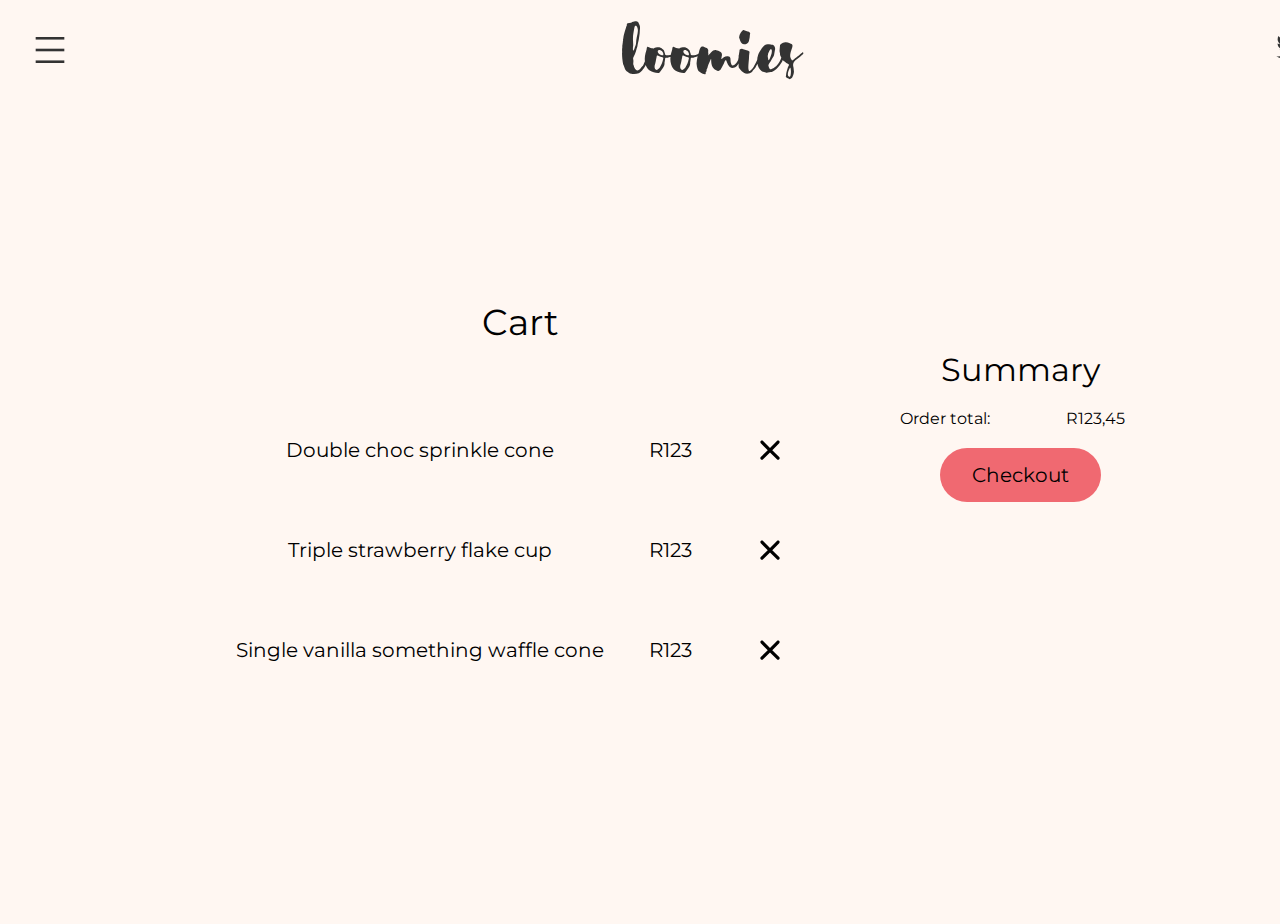
==== pages/cart.html @ 3c3bea91 "Commit-2" ====
<!DOCTYPE html>
<html>

<head>
    <link href="https://fonts.googleapis.com/css?family=Montserrat&display=swap" rel="stylesheet" />
    <link href="../css/main.css" rel="stylesheet" />
    <link href="../css/cart.css" rel="stylesheet" />
    <title>Loomies|Cart</title>
</head>

<body>
    <!-- navigation  -->
    <div id="mySidepanel" class="sidepanel">
        <a href="../index.html">Home</a>
        <a href="cart.html">Cart</a>
    </div>
    <div id="close-sidepanel" onclick="closeNav()"></div>
    <div class="navbar">
        <div>
            <img class="burgerMenu" src=" ../assets/burger-menu.svg" onclick="openNav()" alt="">
        </div>

        <div>
            <div id="navLogo"><img src="../assets/Loomies-logo.svg"></div>
        </div>
        <div>
            <div id="socialMediaIconGroup"><a href="" class="socialMediaIcon"><img src="../assets/facebook-icon.svg">
                </a>
                <a href="" class="socialMediaIcon"><img src="../assets/instagram-icon.svg">
                </a>
                <a href="" class="socialMediaIcon"><img src="../assets/twitter-icon.svg">
                </a>
            </div>
        </div>
    </div>
    <!-- end navigation  -->

    <div class="order-info">
        <div class="cart-content">
            <div class="cart-heading">Cart</div>
            <div class="cart-items-continer">
                <div class="cart-item">
                    <p class="item-name">Double choc sprinkle cone</p>
                    <p class="item-price">R123</p>
                    <img src="../assets/close-icon.svg" class="item-remove">
                </div>
                <div class="cart-item">
                    <p class="item-name">Triple strawberry flake cup</p>
                    <p class="item-price">R123</p>
                    <img src="../assets/close-icon.svg" class="item-remove">
                </div>
                <div class="cart-item">
                    <p class="item-name">Single vanilla something waffle cone</p>
                    <p class="item-price">R123</p>
                    <img src="../assets/close-icon.svg" class="item-remove">
                </div>
            </div>
        </div>
        <div class="order-summary-container">
            <h1>Summary</h1>
            <p>Order total:</p>
            <p id="total-price">R123,45</p>
            <div class="btn" id="checkout-button">Checkout</div>
        </div>
    </div>
    <script src="https://code.jquery.com/jquery-3.6.0.min.js"
        integrity="sha256-/xUj+3OJU5yExlq6GSYGSHk7tPXikynS7ogEvDej/m4=" crossorigin="anonymous"></script>
    <script src="../js/main.js"></script>
    <script src="../js/iceCreeam.js"></script>
    <script src="../js/cart.js"></script>

</body>

</html>
---- css/main.css ----
body, nav, header, footer, h1, h2, h3, h4, h5, h6, p, a, img, div {
    margin: 0;
    padding: 0;
    font-family: 'montserrat';
    font-weight: normal;
}

body {
    width: 1440px;
    height: 924px;
    background-color: #FFF7F2;
}

.navbar {
    width: 1440px;
    height: 100px;
    background-color: #FFF7F2;
}

.navbar div {
    width: 33%;
    height: 100px;
    float: left;
}

.burgerMenu {
    width: 30px;
    height: 30px;
    margin: 35px auto 35px 35px;
}

.sidepanel {
    height: 1024px;
    width: 0;
    position: fixed;
    z-index: 2;
    top: 0;
    left: 0;
    overflow-x: hidden;
    transition: 0.5s;
    background: #FFCFD1;
}

.sidepanel a {
    padding: 8px 8px 8px 32px;
    text-decoration: none;
    font-size: 25px;
    color: #818181;
    display: block;
    transition: 0.3s;
}

#close-sidepanel {
    height: 1024px;
    width: 0;
    position: fixed;
    z-index: 1;
}

#navLogo {
    width: 100%;
    text-align: center;
}

#navLogo img {
    height: 60px;
    margin-top: 20px;
}

#socialMediaIconGroup {
    width: 120px;
    height: 40px;
    margin: 30px 35px 30px auto;
    float: right;
}

.socialMediaIcon {
    width: 30px;
    height: 30px;
    margin: 5px;
    float: right;
}

.socialMediaIcon img {
    width: 100%;
}

.btn {
    background-color: #F06971;
    border: none;
    border-radius: 27px;
    padding: 15px 32px;
    text-align: center;
    text-decoration: none;
    display: inline-block;
    font-size: 20px;
}

.btn:hover {
    cursor: pointer;
    text-decoration: underline;
}
---- css/cart.css ----
.order-info {
    width: 1000px;
    height: 400px;
    margin: 200px auto;
}

.cart-content {
    width: 600px;
    height: 400px;
    margin: 0 auto;
    text-align: center;
    float: left;
}

.cart-heading {
    width: 600px;
    height: 100px;
    text-align: center;
    font-size: 36px;
}

.cart-items-continer {
    width: 600px;
    height: 300px;
}

.cart-item {
    width: 600px;
    height: 100px;
    font-size: 20px;
}

.item-name {
    padding-top: 38px;
    width: 400px;
    float: left;
}

.item-price {
    padding-top: 38px;
    width: 100px;
    float: left;
}

.item-remove {
    width: 20px;
    height: 20px;
    margin: 40px;
    float: left;
}

.order-summary-container {
    padding: 50px;
    width: 300px;
    height: 300px;
    float: left;
    text-align: center;
}

.order-summary-container p {
    width: 150px;
    float: left;
    margin-top: 20px;
}

#checkout-button {
    margin-top: 20px;
}
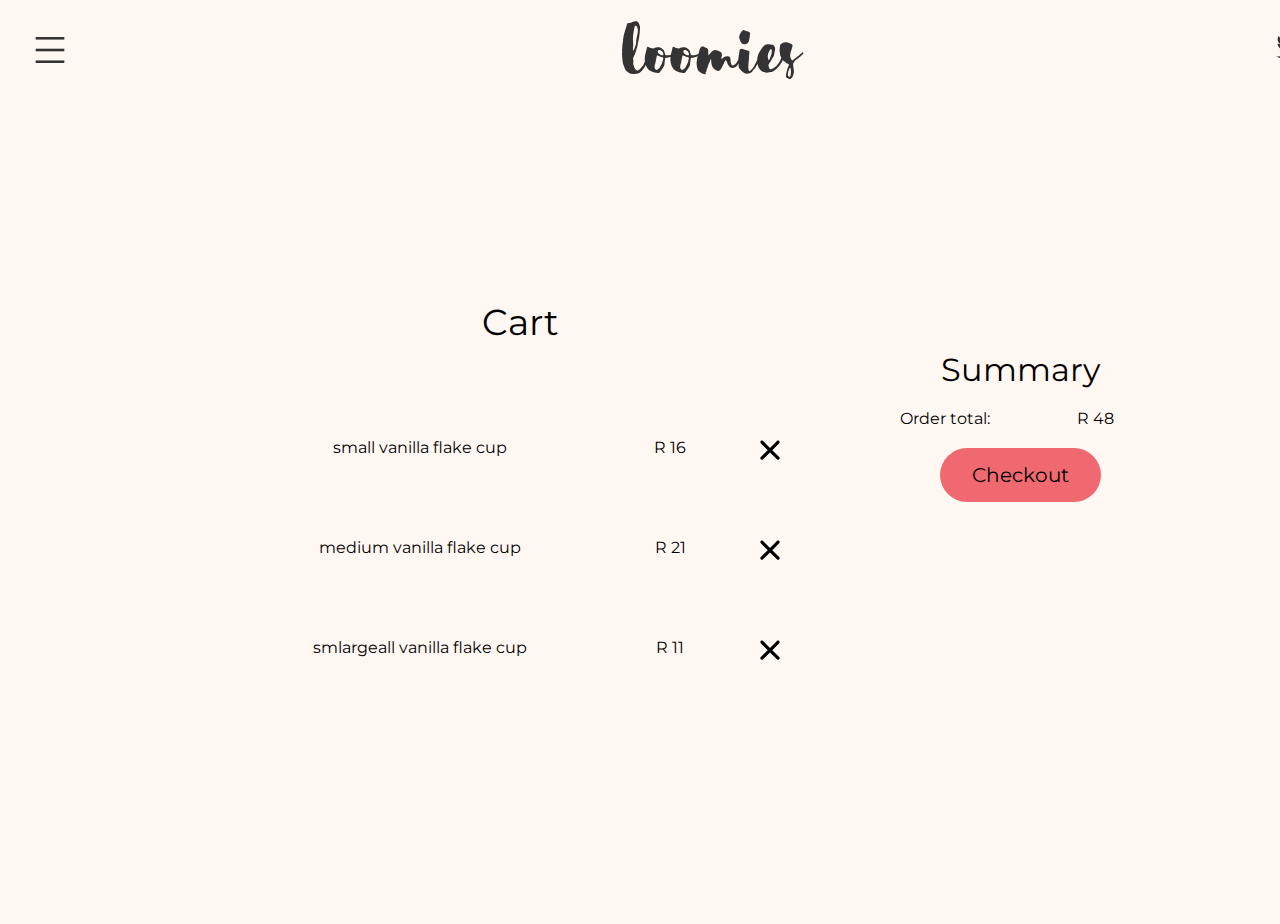
==== commit 9bf2fca1: "Commit-4" ====
--- a/pages/cart.html
+++ b/pages/cart.html
@@ -39,7 +39,7 @@
         <div class="cart-content">
             <div class="cart-heading">Cart</div>
             <div class="cart-items-continer">
-                <div class="cart-item">
+                <!-- <div class="cart-item">
                     <p class="item-name">Double choc sprinkle cone</p>
                     <p class="item-price">R123</p>
                     <img src="../assets/close-icon.svg" class="item-remove">
@@ -53,7 +53,7 @@
                     <p class="item-name">Single vanilla something waffle cone</p>
                     <p class="item-price">R123</p>
                     <img src="../assets/close-icon.svg" class="item-remove">
-                </div>
+                </div> -->
             </div>
         </div>
         <div class="order-summary-container">
@@ -63,11 +63,15 @@
             <div class="btn" id="checkout-button">Checkout</div>
         </div>
     </div>
+    <!-- scripts -->
     <script src="https://code.jquery.com/jquery-3.6.0.min.js"
         integrity="sha256-/xUj+3OJU5yExlq6GSYGSHk7tPXikynS7ogEvDej/m4=" crossorigin="anonymous"></script>
-    <script src="../js/main.js"></script>
+
     <script src="../js/iceCreeam.js"></script>
+    <script src="../js/cartObject.js"></script>
     <script src="../js/cart.js"></script>
+    <!-- <script src="../js/index.js"></script> -->
+    <!-- end scripts -->
 
 </body>
 
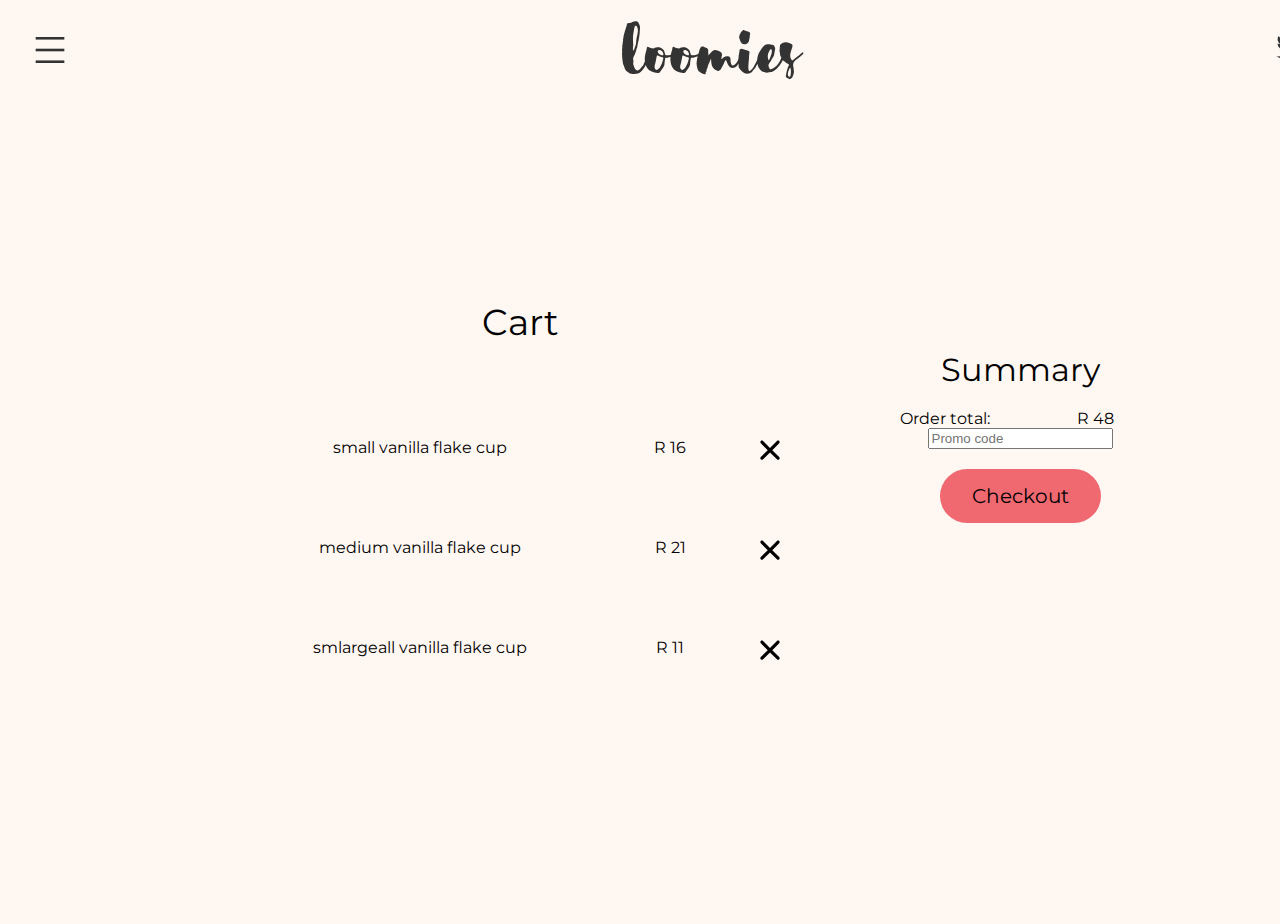
==== commit da113a43: "Commit-5" ====
--- a/pages/cart.html
+++ b/pages/cart.html
@@ -5,6 +5,11 @@
     <link href="https://fonts.googleapis.com/css?family=Montserrat&display=swap" rel="stylesheet" />
     <link href="../css/main.css" rel="stylesheet" />
     <link href="../css/cart.css" rel="stylesheet" />
+    <script src="https://code.jquery.com/jquery-3.6.0.min.js"
+        integrity="sha256-/xUj+3OJU5yExlq6GSYGSHk7tPXikynS7ogEvDej/m4=" crossorigin="anonymous"></script>
+    <script src="../js/iceCreeam.js"></script>
+    <script src="../js/cartObject.js"></script>
+
     <title>Loomies|Cart</title>
 </head>
 
@@ -60,17 +65,14 @@
             <h1>Summary</h1>
             <p>Order total:</p>
             <p id="total-price">R123,45</p>
+            <input id="promo-code-input" type="text" placeholder="Promo code" />
+
             <div class="btn" id="checkout-button">Checkout</div>
         </div>
     </div>
     <!-- scripts -->
-    <script src="https://code.jquery.com/jquery-3.6.0.min.js"
-        integrity="sha256-/xUj+3OJU5yExlq6GSYGSHk7tPXikynS7ogEvDej/m4=" crossorigin="anonymous"></script>
-
-    <script src="../js/iceCreeam.js"></script>
-    <script src="../js/cartObject.js"></script>
+    <script src="../js/main.js"></script>
     <script src="../js/cart.js"></script>
-    <!-- <script src="../js/index.js"></script> -->
     <!-- end scripts -->
 
 </body>
--- a/css/cart.css
+++ b/css/cart.css
@@ -22,6 +22,7 @@
 .cart-items-continer {
     width: 600px;
     height: 300px;
+    overflow: auto;
 }
 
 .cart-item {
